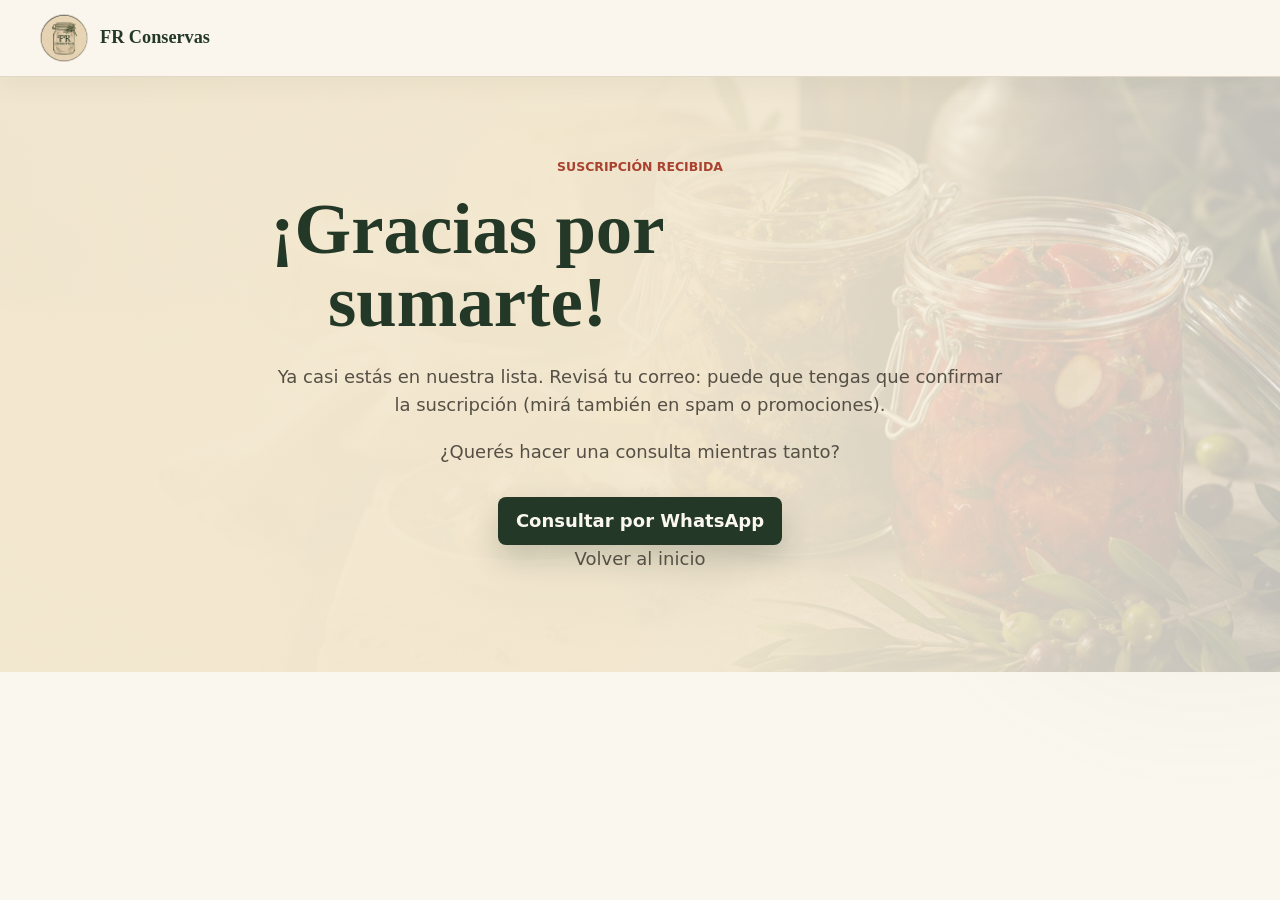
==== gracias.html @ aea1fbaa "gracias.html" ====
<!doctype html>
<html lang="es">
  <head>
    <!-- Google Tag Manager -->
    <script>(function(w,d,s,l,i){w[l]=w[l]||[];w[l].push({'gtm.start':
    new Date().getTime(),event:'gtm.js'});var f=d.getElementsByTagName(s)[0],
    j=d.createElement(s),dl=l!='dataLayer'?'&l='+l:'';j.async=true;j.src=
    'https://www.googletagmanager.com/gtm.js?id='+i+dl;f.parentNode.insertBefore(j,f);
    })(window,document,'script','dataLayer','GTM-WVT3HFXD');</script>
    <!-- End Google Tag Manager -->
    <meta charset="utf-8">
    <meta name="viewport" content="width=device-width, initial-scale=1">
    <title>¡Gracias por suscribirte! | FR Conservas</title>
    <meta name="robots" content="noindex, follow">
    <meta name="theme-color" content="#243828">

    <link rel="icon" href="FRconservaslogo.PNG.jpeg">
    <link rel="stylesheet" href="assets/css/styles.css">
    <script src="assets/js/main.js" defer></script>
  </head>
  <body>
    <!-- Google Tag Manager (noscript) -->
    <noscript><iframe src="https://www.googletagmanager.com/ns.html?id=GTM-WVT3HFXD"
    height="0" width="0" style="display:none;visibility:hidden"></iframe></noscript>
    <!-- End Google Tag Manager (noscript) -->

    <header class="site-header">
      <nav class="nav container" aria-label="Navegación principal">
        <a class="brand" href="/" aria-label="FR Conservas, ir al inicio">
          <img class="brand__mark" src="FRconservaslogo.PNG.jpeg" alt="Logo de FR Conservas con ilustración de frasco artesanal" width="64" height="64" decoding="async">
          <span class="brand__text">FR Conservas</span>
        </a>
      </nav>
    </header>

    <main id="contenido">
      <section class="final-cta section" aria-labelledby="gracias-title">
        <div class="container final-cta__inner">
          <p class="eyebrow">Suscripción recibida</p>
          <h1 id="gracias-title">¡Gracias por sumarte!</h1>
          <p>Ya casi estás en nuestra lista. Revisá tu correo: puede que tengas que confirmar la suscripción (mirá también en spam o promociones).</p>
          <p>¿Querés hacer una consulta mientras tanto?</p>
          <a class="button button--primary"
             href="https://wa.me/5491140966637"
             data-whatsapp-link
             data-location="gracias"
             data-whatsapp-message="¡Hola! Me acabo de suscribir y quiero hacer una consulta">
            Consultar por WhatsApp
          </a>
          <p><a href="/">Volver al inicio</a></p>
        </div>
      </section>
    </main>
  </body>
</html>
---- assets/css/styles.css ----
:root {
  --color-primary: #243828;
  --color-primary-strong: #17271c;
  --color-secondary: #f3e8d0;
  --color-accent: #a9432f;
  --color-sage: #73845d;
  --color-cream: #faf7ef;
  --color-paper: #fffaf0;
  --color-text: #242424;
  --color-muted: #554f45;
  --color-border: #d8ceba;
  --color-white: #ffffff;
  --shadow-soft: 0 18px 48px rgba(36, 56, 40, 0.1);
  --shadow-card: 0 22px 56px rgba(36, 56, 40, 0.13);
  --shadow-strong: 0 32px 86px rgba(17, 23, 17, 0.22);
  --radius-sm: 8px;
  --radius-md: 16px;
  --radius-lg: 24px;
  --container: 1200px;
  --content: 720px;
  --space-1: 4px;
  --space-2: 8px;
  --space-3: 12px;
  --space-4: 16px;
  --space-5: 24px;
  --space-6: 32px;
  --space-7: 48px;
  --space-8: 64px;
  --space-9: 80px;
  --space-10: 120px;
  --font-display: Georgia, "Times New Roman", serif;
  --font-body: Inter, ui-sans-serif, system-ui, -apple-system, BlinkMacSystemFont, "Segoe UI", sans-serif;
}

*,
*::before,
*::after {
  box-sizing: border-box;
}

html {
  scroll-behavior: smooth;
  scroll-padding-top: 88px;
}

body {
  margin: 0;
  background: var(--color-cream);
  color: var(--color-text);
  font-family: var(--font-body);
  font-size: 16px;
  line-height: 1.6;
  overflow-x: hidden;
  text-rendering: optimizeLegibility;
}

body::before {
  content: "";
  position: fixed;
  inset: 0;
  z-index: -1;
  pointer-events: none;
  background:
    linear-gradient(180deg, rgba(243, 232, 208, 0.72), rgba(250, 247, 239, 0) 520px),
    radial-gradient(circle at 8% 18%, rgba(169, 67, 47, 0.06), transparent 26%),
    radial-gradient(circle at 94% 48%, rgba(115, 132, 93, 0.08), transparent 28%);
}

img,
svg {
  display: block;
  max-width: 100%;
}

a {
  color: inherit;
  text-decoration: none;
}

button,
summary {
  font: inherit;
}

:focus-visible {
  outline: 3px solid var(--color-accent);
  outline-offset: 3px;
}

::selection {
  background: var(--color-primary);
  color: var(--color-cream);
}

.sr-only {
  position: absolute;
  width: 1px;
  height: 1px;
  padding: 0;
  margin: -1px;
  overflow: hidden;
  clip: rect(0, 0, 0, 0);
  white-space: nowrap;
  border: 0;
}

.skip-link {
  position: fixed;
  left: var(--space-4);
  top: var(--space-4);
  z-index: 100;
  transform: translateY(-140%);
  border-radius: var(--radius-sm);
  background: var(--color-primary);
  color: var(--color-cream);
  padding: var(--space-3) var(--space-4);
  transition: transform 180ms ease;
}

.skip-link:focus {
  transform: translateY(0);
}

.container {
  width: min(calc(100% - 32px), var(--container));
  margin-inline: auto;
}

.section {
  padding-block: var(--space-8);
  scroll-margin-top: 88px;
}

.section--tight {
  padding-block: var(--space-7);
}

.section-heading {
  max-width: var(--content);
  margin-bottom: var(--space-7);
}

.section-heading--center {
  margin-inline: auto;
  text-align: center;
}

.eyebrow {
  margin: 0 0 var(--space-4);
  color: var(--color-accent);
  font-size: 0.78rem;
  font-weight: 850;
  text-transform: uppercase;
}

h1,
h2,
h3,
p {
  margin-top: 0;
}

h1,
h2,
h3 {
  color: var(--color-primary);
  font-family: var(--font-display);
  font-weight: 700;
}

h1 {
  max-width: 11.4ch;
  margin-bottom: var(--space-5);
  font-size: clamp(2.65rem, 9vw, 4.55rem);
  line-height: 1;
}

h2 {
  margin-bottom: var(--space-4);
  font-size: clamp(2rem, 7vw, 3.3rem);
  line-height: 1.05;
}

h3 {
  margin-bottom: var(--space-3);
  font-size: 1.32rem;
  line-height: 1.18;
}

p {
  color: var(--color-muted);
}

.section-heading > p:not(.eyebrow),
.hero__lead,
.final-cta__inner > p {
  max-width: 64ch;
}

.site-header {
  position: sticky;
  top: 0;
  z-index: 50;
  background: rgba(250, 247, 239, 0.94);
  border-bottom: 1px solid rgba(216, 206, 186, 0.76);
  box-shadow: 0 10px 24px rgba(36, 56, 40, 0.04);
  backdrop-filter: blur(14px);
}

.nav {
  min-height: 76px;
  display: flex;
  align-items: center;
  justify-content: space-between;
  gap: var(--space-4);
}

.brand {
  display: inline-flex;
  align-items: center;
  gap: var(--space-3);
  min-height: 44px;
  color: var(--color-primary);
  font-weight: 800;
}

.brand__mark {
  width: 48px;
  height: 48px;
  border: 1px solid var(--color-border);
  border-radius: 50%;
  object-fit: cover;
}

.brand__text {
  font-family: var(--font-display);
  font-size: 1.14rem;
}

.nav__toggle {
  width: 44px;
  height: 44px;
  display: inline-grid;
  align-content: center;
  justify-items: center;
  gap: 4px;
  border: 1px solid var(--color-border);
  border-radius: var(--radius-sm);
  background: var(--color-paper);
  color: var(--color-primary);
  cursor: pointer;
}

.nav__toggle span:not(.sr-only) {
  width: 18px;
  height: 2px;
  background: currentColor;
}

.nav__menu {
  position: absolute;
  left: 16px;
  right: 16px;
  top: calc(100% + 8px);
  display: grid;
  gap: var(--space-2);
  padding: var(--space-4);
  border: 1px solid var(--color-border);
  border-radius: var(--radius-md);
  background: var(--color-paper);
  box-shadow: var(--shadow-soft);
  transform: translateY(-8px);
  opacity: 0;
  pointer-events: none;
  transition: opacity 180ms ease, transform 180ms ease;
}

.nav__menu.is-open {
  transform: translateY(0);
  opacity: 1;
  pointer-events: auto;
}

.nav__menu a:not(.button) {
  min-height: 44px;
  display: flex;
  align-items: center;
  color: var(--color-primary);
  font-weight: 750;
}

.nav__menu a[aria-current="true"] {
  text-decoration: underline;
  text-decoration-color: var(--color-accent);
  text-underline-offset: 6px;
}

.button {
  min-height: 48px;
  display: inline-flex;
  align-items: center;
  justify-content: center;
  border: 1px solid transparent;
  border-radius: var(--radius-sm);
  padding: 0.82rem 1.08rem;
  width: 100%;
  font-weight: 850;
  line-height: 1.1;
  text-align: center;
  transition: background 180ms ease, border-color 180ms ease, color 180ms ease, transform 180ms ease, box-shadow 180ms ease;
}

.button:hover {
  transform: translateY(-1px);
}

.button:active {
  transform: translateY(0);
}

.button--primary,
.button--small,
.button--product {
  background: var(--color-primary);
  color: var(--color-cream);
  box-shadow: 0 14px 30px rgba(36, 56, 40, 0.2);
}

.button--primary:hover,
.button--small:hover,
.button--product:hover {
  background: var(--color-primary-strong);
}

.button--secondary {
  background: rgba(255, 250, 240, 0.9);
  border-color: var(--color-border);
  color: var(--color-primary);
}

.button--secondary:hover {
  border-color: rgba(36, 56, 40, 0.38);
  background: var(--color-paper);
}

.button--small {
  min-height: 44px;
  padding-inline: var(--space-4);
  box-shadow: none;
}

.button--product {
  width: 100%;
  margin-top: var(--space-3);
  min-height: 48px;
  border-radius: 10px;
  font-size: 16px;
  font-weight: 700;
}

.hero {
  position: relative;
  overflow: hidden;
  padding-top: var(--space-7);
  background:
    linear-gradient(90deg, rgba(250, 247, 239, 0.96) 0 48%, rgba(250, 247, 239, 0.5) 72%),
    linear-gradient(180deg, var(--color-secondary), var(--color-cream));
}

.hero::after {
  content: "";
  position: absolute;
  inset: auto 0 0;
  height: 96px;
  background: linear-gradient(180deg, transparent, var(--color-cream));
  pointer-events: none;
}

.hero__grid {
  position: relative;
  z-index: 1;
  display: grid;
  gap: var(--space-8);
  align-items: center;
}

.hero__content {
  max-width: 720px;
}

.hero__lead {
  max-width: 560px;
  margin-bottom: var(--space-6);
  color: #403b32;
  font-size: 1.08rem;
  line-height: 1.72;
}

.hero__actions {
  display: flex;
  flex-wrap: wrap;
  gap: var(--space-3);
  margin-bottom: var(--space-3);
  max-width: 440px;
}

.hero__actions .button {
  width: auto;
}

.hero__note {
  margin-bottom: 0;
  color: var(--color-primary);
  font-size: 0.93rem;
  font-weight: 750;
}

.product-grid,
.faq__list {
  display: grid;
  gap: var(--space-5);
}

.product-card,
.faq details {
  border: 1px solid var(--color-border);
  border-radius: var(--radius-sm);
  background: rgba(255, 250, 240, 0.86);
}

.about {
  background:
    linear-gradient(90deg, rgba(36, 56, 40, 0.06), transparent 44%),
    var(--color-paper);
}

.faq__grid {
  display: grid;
  gap: var(--space-7);
}

.about__heading {
  margin-inline: auto;
  margin-bottom: var(--space-7);
}

.about__heading h2 {
  max-width: 760px;
  margin-inline: auto;
}

.about__body {
  display: grid;
  gap: var(--space-7);
}

.about__intro {
  max-width: 760px;
  margin-inline: auto;
  text-align: center;
}

.about__intro p:last-child {
  margin-bottom: 0;
}

.about-card-grid {
  display: grid;
  gap: var(--space-5);
}

.about-card {
  position: relative;
  min-height: 100%;
  padding: var(--space-6);
  border: 1px solid var(--color-border);
  border-radius: var(--radius-sm);
  background: rgba(255, 250, 240, 0.88);
  box-shadow: 0 16px 38px rgba(36, 56, 40, 0.075);
}

.about-card::before {
  content: "";
  position: absolute;
  left: var(--space-6);
  right: var(--space-6);
  top: 0;
  height: 3px;
  background: var(--color-accent);
}

.about-card p {
  margin-bottom: 0;
}

.products {
  background: linear-gradient(180deg, var(--color-cream), rgba(243, 232, 208, 0.48), var(--color-cream));
}

.products .section-heading::after {
  content: "";
  display: block;
  width: 92px;
  height: 1px;
  margin: var(--space-5) auto 0;
  background: var(--color-accent);
  opacity: 0.75;
}

.product-grid {
  width: min(100%, 1060px);
  margin: var(--space-7) auto 0;
  align-items: stretch;
}

.product-card {
  --product-card-height: 680px;
  --product-image-height: calc(var(--product-card-height) * 0.7);
  overflow: hidden;
  display: grid;
  grid-template-rows: var(--product-image-height) 1fr;
  height: 100%;
  position: relative;
  border-color: rgba(216, 206, 186, 0.92);
  background:
    linear-gradient(180deg, rgba(255, 250, 240, 0.96), rgba(243, 232, 208, 0.38)),
    var(--color-paper);
  border-radius: var(--radius-md);
  box-shadow: 0 24px 64px rgba(36, 56, 40, 0.12);
  min-height: var(--product-card-height);
}

.product-card__visual {
  position: relative;
  margin: 0;
  overflow: hidden;
  border-bottom: 1px solid var(--color-border);
  background: linear-gradient(180deg, #fffaf0, #f3e8d0);
  min-height: 0;
}

.product-card__visual img {
  width: 100%;
  height: 100%;
  object-fit: cover;
}

.product-card__visual::after {
  content: "";
  position: absolute;
  inset: 0;
  background:
    linear-gradient(180deg, rgba(17, 23, 17, 0), rgba(17, 23, 17, 0.08));
}

.product-card__visual--eggplant img {
  object-position: center;
}

.product-card__visual--pepper img {
  object-position: center;
}

.product-card__content {
  display: flex;
  flex-direction: column;
  position: relative;
  z-index: 2;
  gap: 0;
  padding: 20px var(--space-6) var(--space-6);
}

.product-card h3 {
  margin-bottom: var(--space-2);
  font-size: clamp(1.42rem, 2.2vw, 1.72rem);
  line-height: 1.08;
  white-space: nowrap;
}

.product-card__content p {
  margin-bottom: 0;
}

.product-card__tags {
  display: flex;
  flex-wrap: wrap;
  justify-content: center;
  gap: var(--space-2);
  padding: 0;
  margin: var(--space-1) 0 0;
  list-style: none;
}

.product-card .button {
  margin-top: 20px;
}

.product-card__tags li {
  border: 1px solid rgba(36, 56, 40, 0.16);
  border-radius: 999px;
  background: rgba(250, 247, 239, 0.72);
  color: var(--color-primary);
  padding: 0.4rem 0.58rem;
  font-size: 0.76rem;
  font-weight: 800;
}

.faq {
  background:
    linear-gradient(rgba(23, 39, 28, 0.91), rgba(23, 39, 28, 0.94)),
    url("../../assets/img/fr-conservas-hero.jpg") center / cover;
}

.faq h2,
.faq .eyebrow {
  color: var(--color-cream);
}

.faq__grid {
  align-items: start;
}

.faq details {
  padding: 0;
  border-color: rgba(250, 247, 239, 0.24);
  background: rgba(250, 247, 239, 0.1);
  box-shadow: none;
  backdrop-filter: blur(8px);
}

.faq summary {
  min-height: 56px;
  display: flex;
  align-items: center;
  justify-content: space-between;
  gap: var(--space-4);
  padding: var(--space-4) var(--space-5);
  color: var(--color-cream);
  cursor: pointer;
  font-weight: 850;
}

.faq summary::after {
  content: "+";
  color: var(--color-accent);
  font-size: 1.5rem;
  line-height: 1;
}

.faq details[open] summary::after {
  content: "-";
}

.faq details p {
  padding: 0 var(--space-5) var(--space-5);
  margin-bottom: 0;
  color: rgba(250, 247, 239, 0.8);
}

.final-cta {
  background:
    linear-gradient(90deg, rgba(243, 232, 208, 0.98) 0 48%, rgba(250, 247, 239, 0.78)),
    url("../../assets/img/fr-conservas-hero.jpg") right center / cover;
}

.final-cta__inner {
  max-width: 760px;
  margin-inline: auto;
  text-align: center;
}

.final-cta__inner > p {
  margin-inline: auto;
}

.final-cta__inner .button {
  margin-top: var(--space-3);
}

.site-footer {
  padding-block: var(--space-7) calc(var(--space-8) + 48px);
  background: var(--color-primary-strong);
  color: var(--color-cream);
}

.footer__grid {
  display: grid;
  gap: var(--space-6);
}

.site-footer p,
.site-footer a {
  color: rgba(250, 247, 239, 0.84);
}

.brand--footer {
  margin-bottom: var(--space-4);
  color: var(--color-cream);
}

.footer__contact {
  display: grid;
  gap: var(--space-3);
  font-style: normal;
}

.footer__contact a {
  min-height: 44px;
  display: inline-flex;
  align-items: center;
  width: fit-content;
  text-decoration: underline;
  text-decoration-color: rgba(250, 247, 239, 0.35);
  text-underline-offset: 5px;
}

.back-to-top {
  position: fixed;
  z-index: 40;
  right: 16px;
  border: 0;
  border-radius: 999px;
  box-shadow: 0 14px 30px rgba(36, 56, 40, 0.22);
}

.back-to-top {
  bottom: 16px;
  width: 48px;
  height: 48px;
  display: none;
  align-items: center;
  justify-content: center;
  background: var(--color-paper);
  color: var(--color-primary);
  cursor: pointer;
  font-size: 1.45rem;
  font-weight: 850;
  line-height: 1;
}

.back-to-top.is-visible {
  display: inline-flex;
}

@media (min-width: 560px) {
  .button {
    width: auto;
  }

  .button--product {
    width: 100%;
  }

  .hero__actions .button {
    min-width: 0;
  }
}

@media (min-width: 768px) {
  .container {
    width: min(calc(100% - 48px), var(--container));
  }

  .section {
    padding-block: var(--space-9);
  }

  .nav__toggle {
    display: none;
  }

  .nav__menu {
    position: static;
    display: flex;
    align-items: center;
    gap: var(--space-5);
    padding: 0;
    border: 0;
    background: transparent;
    box-shadow: none;
    opacity: 1;
    pointer-events: auto;
    transform: none;
  }

  .about-card-grid {
    grid-template-columns: repeat(3, minmax(0, 1fr));
  }

  .product-grid {
    grid-template-columns: repeat(2, minmax(0, 1fr));
    gap: var(--space-6);
  }

  .product-card {
    --product-card-height: 660px;
  }

  .footer__grid {
    grid-template-columns: minmax(0, 1fr) auto;
    align-items: center;
  }
}

@media (min-width: 1024px) {
  body {
    font-size: 18px;
  }

  .hero {
    min-height: calc(100svh - 76px);
    display: grid;
    align-items: center;
    padding-block: var(--space-9);
  }

  .hero__grid,
  .faq__grid {
    grid-template-columns: repeat(12, minmax(0, 1fr));
  }

  .hero__content {
    grid-column: 2 / span 7;
    max-width: 720px;
  }

  .hero__lead {
    font-size: 1.08rem;
  }

  .hero__actions {
    flex-wrap: nowrap;
    align-items: center;
  }

  .hero__actions .button {
    flex: 0 0 auto;
    width: auto;
  }

  .faq__grid > .section-heading {
    grid-column: span 4;
  }

  .faq__list {
    grid-column: 6 / -1;
  }
}

@media (max-width: 767px) {
  h1 {
    max-width: 11.5ch;
    font-size: clamp(2.55rem, 12vw, 3.6rem);
  }

  .hero {
    padding-bottom: var(--space-7);
  }

  .final-cta {
    background:
      linear-gradient(rgba(243, 232, 208, 0.96), rgba(250, 247, 239, 0.96)),
      url("../../assets/img/fr-conservas-hero.jpg") center / cover;
  }
}

@media (prefers-reduced-motion: reduce) {
  *,
  *::before,
  *::after {
    scroll-behavior: auto !important;
    transition-duration: 0.01ms !important;
    animation-duration: 0.01ms !important;
    animation-iteration-count: 1 !important;
  }
}
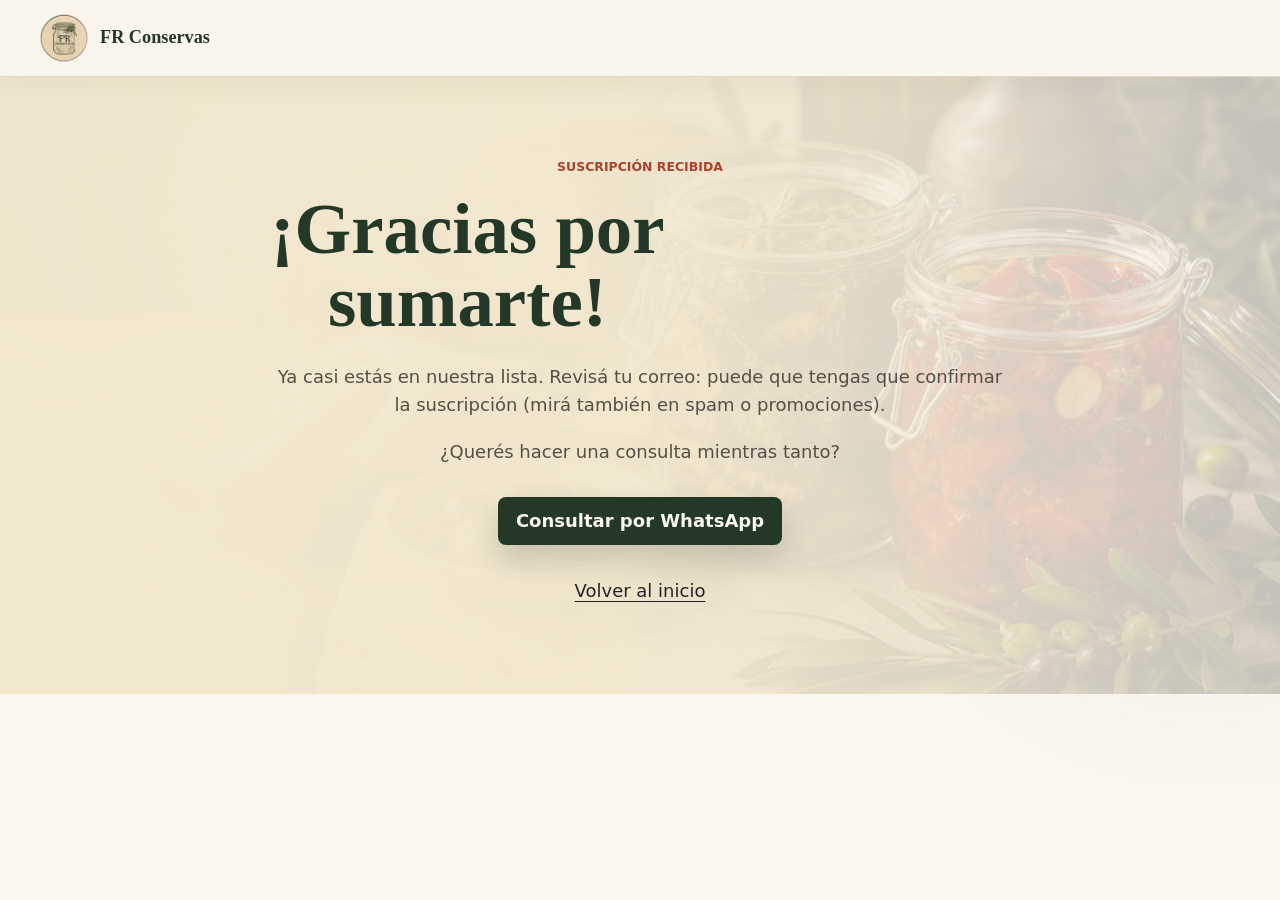
==== commit 0f92009f: "gracias fix" ====
--- a/gracias.html
+++ b/gracias.html
@@ -40,14 +40,16 @@
           <h1 id="gracias-title">¡Gracias por sumarte!</h1>
           <p>Ya casi estás en nuestra lista. Revisá tu correo: puede que tengas que confirmar la suscripción (mirá también en spam o promociones).</p>
           <p>¿Querés hacer una consulta mientras tanto?</p>
-          <a class="button button--primary"
-             href="https://wa.me/5491140966637"
-             data-whatsapp-link
-             data-location="gracias"
-             data-whatsapp-message="¡Hola! Me acabo de suscribir y quiero hacer una consulta">
-            Consultar por WhatsApp
-          </a>
-          <p><a href="/">Volver al inicio</a></p>
+          <div class="thanks__actions">
+            <a class="button button--primary"
+               href="https://wa.me/5491140966637"
+               data-whatsapp-link
+               data-location="gracias"
+               data-whatsapp-message="¡Hola! Me acabo de suscribir y quiero hacer una consulta">
+              Consultar por WhatsApp
+            </a>
+            <a class="text-link" href="/">Volver al inicio</a>
+          </div>
         </div>
       </section>
     </main>
--- a/assets/css/styles.css
+++ b/assets/css/styles.css
@@ -874,3 +874,30 @@
     animation-iteration-count: 1 !important;
   }
 }
+
+/* Página de gracias: acciones */
+.thanks__actions {
+  display: flex;
+  flex-direction: column;
+  align-items: center;
+  gap: 1.5rem;
+  margin-top: 0.5rem;
+}
+
+.text-link {
+  display: inline-block;
+  padding-block: 0.5rem;
+  color: inherit;
+  text-decoration: underline;
+  text-underline-offset: 0.2em;
+}
+
+.text-link:hover {
+  text-decoration-thickness: 2px;
+}
+
+.text-link:focus-visible {
+  outline: 2px solid currentColor;
+  outline-offset: 4px;
+  border-radius: 2px;
+}
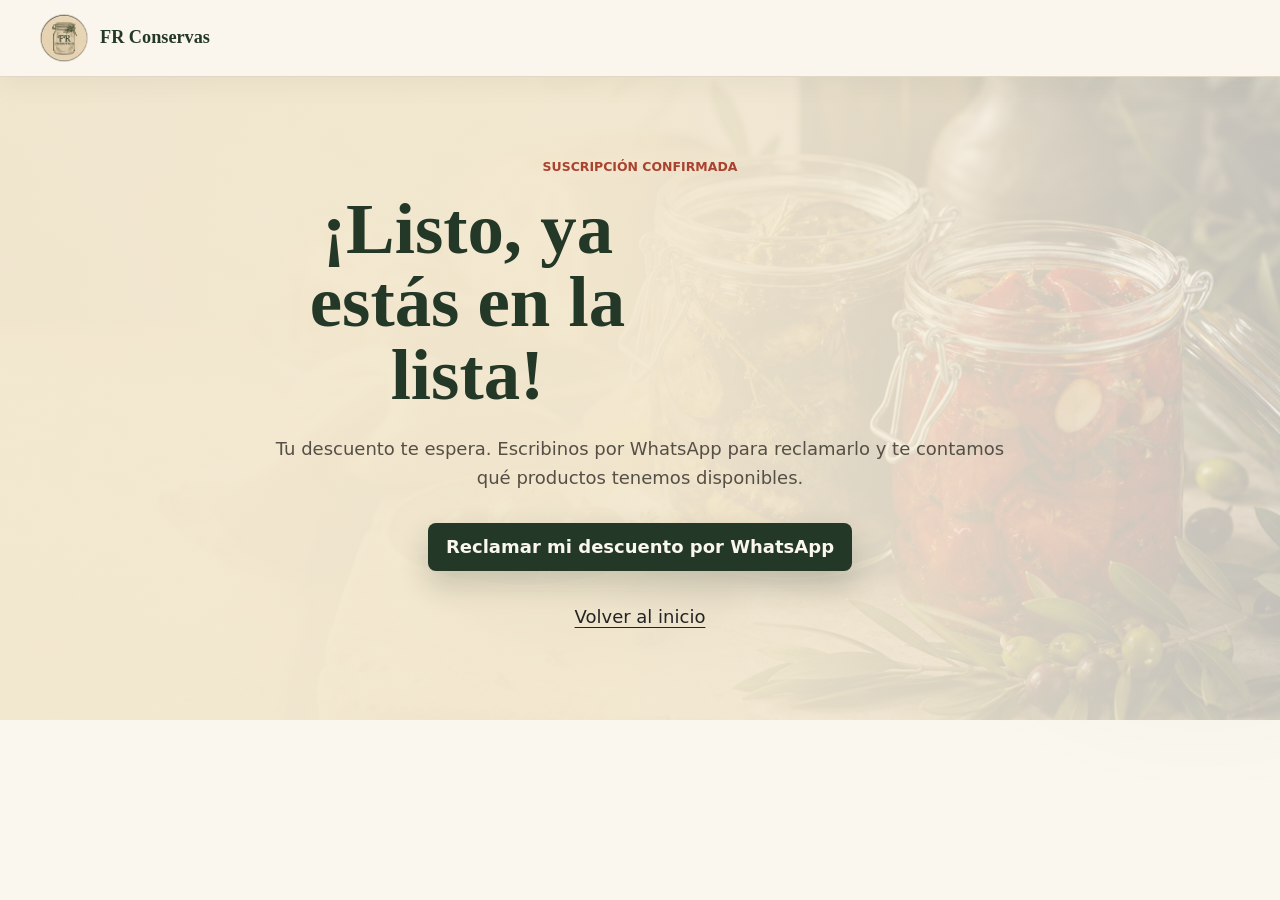
==== commit fc50f2af: "gracias msj fix" ====
--- a/gracias.html
+++ b/gracias.html
@@ -36,17 +36,16 @@
     <main id="contenido">
       <section class="final-cta section" aria-labelledby="gracias-title">
         <div class="container final-cta__inner">
-          <p class="eyebrow">Suscripción recibida</p>
-          <h1 id="gracias-title">¡Gracias por sumarte!</h1>
-          <p>Ya casi estás en nuestra lista. Revisá tu correo: puede que tengas que confirmar la suscripción (mirá también en spam o promociones).</p>
-          <p>¿Querés hacer una consulta mientras tanto?</p>
+          <p class="eyebrow">Suscripción confirmada</p>
+          <h1 id="gracias-title">¡Listo, ya estás en la lista!</h1>
+          <p>Tu descuento te espera. Escribinos por WhatsApp para reclamarlo y te contamos qué productos tenemos disponibles.</p>
           <div class="thanks__actions">
             <a class="button button--primary"
                href="https://wa.me/5491140966637"
                data-whatsapp-link
                data-location="gracias"
-               data-whatsapp-message="¡Hola! Me acabo de suscribir y quiero hacer una consulta">
-              Consultar por WhatsApp
+               data-whatsapp-message="¡Hola! Me acabo de suscribir y quiero reclamar mi descuento">
+              Reclamar mi descuento por WhatsApp
             </a>
             <a class="text-link" href="/">Volver al inicio</a>
           </div>
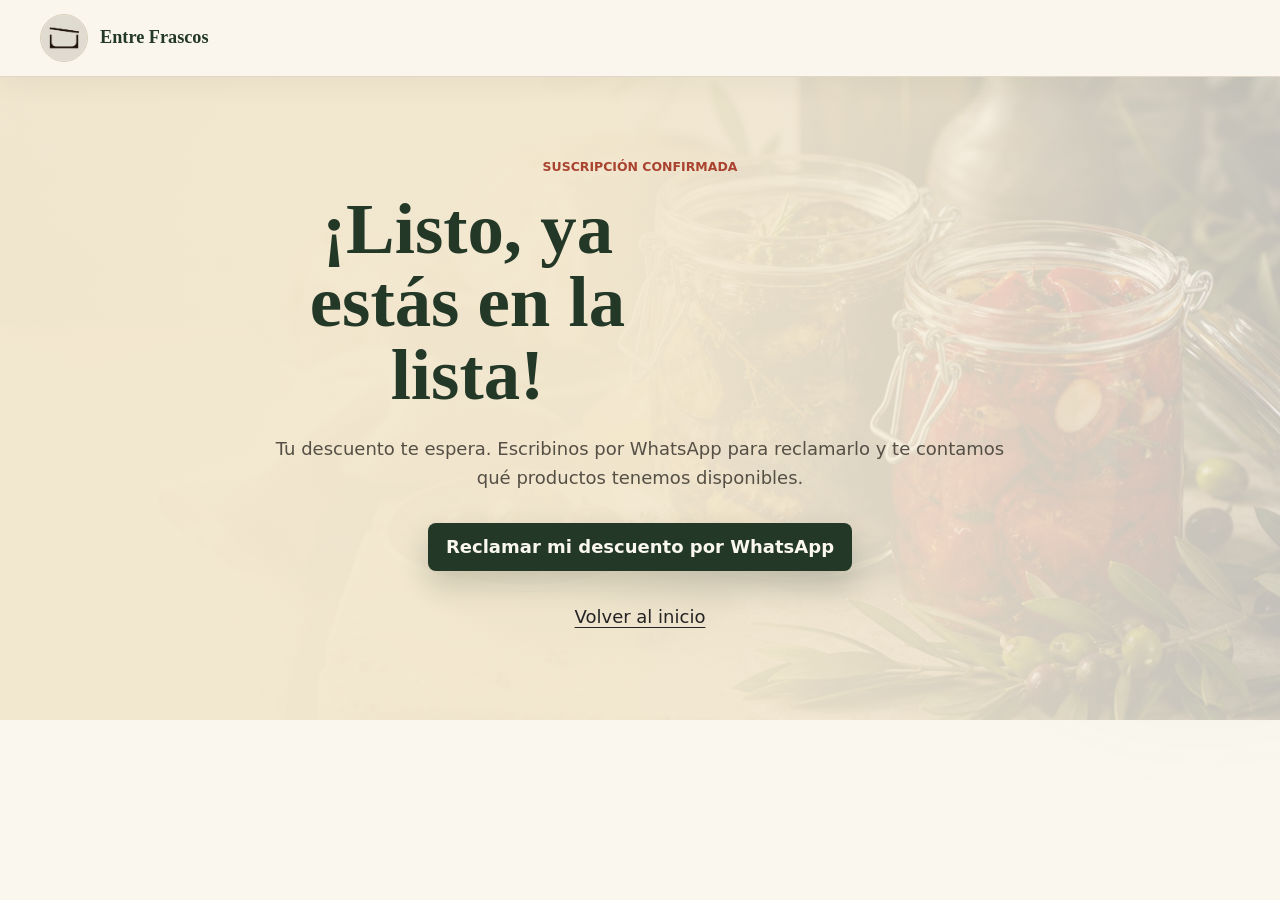
==== commit 85ff2324: "Entre Frascos" ====
--- a/gracias.html
+++ b/gracias.html
@@ -10,11 +10,11 @@
     <!-- End Google Tag Manager -->
     <meta charset="utf-8">
     <meta name="viewport" content="width=device-width, initial-scale=1">
-    <title>¡Gracias por suscribirte! | FR Conservas</title>
+    <title>¡Gracias por suscribirte! | Entre Frascos</title>
     <meta name="robots" content="noindex, follow">
     <meta name="theme-color" content="#243828">
 
-    <link rel="icon" href="FRconservaslogo.PNG.jpeg">
+    <link rel="icon" href="entre-frascos-logo.png">
     <link rel="stylesheet" href="assets/css/styles.css">
     <script src="assets/js/main.js" defer></script>
   </head>
@@ -26,9 +26,9 @@
 
     <header class="site-header">
       <nav class="nav container" aria-label="Navegación principal">
-        <a class="brand" href="/" aria-label="FR Conservas, ir al inicio">
-          <img class="brand__mark" src="FRconservaslogo.PNG.jpeg" alt="Logo de FR Conservas con ilustración de frasco artesanal" width="64" height="64" decoding="async">
-          <span class="brand__text">FR Conservas</span>
+        <a class="brand" href="/" aria-label="Entre Frascos, ir al inicio">
+          <img class="brand__mark" src="entre-frascos-logo.png" alt="Logo de Entre Frascos: frasco con la tapa entreabierta" width="64" height="64" decoding="async">
+          <span class="brand__text">Entre Frascos</span>
         </a>
       </nav>
     </header>
--- a/assets/css/styles.css
+++ b/assets/css/styles.css
@@ -608,7 +608,7 @@
 .faq {
   background:
     linear-gradient(rgba(23, 39, 28, 0.91), rgba(23, 39, 28, 0.94)),
-    url("../../assets/img/fr-conservas-hero.jpg") center / cover;
+    url("../../assets/img/entre-frascos-hero.jpg") center / cover;
 }
 
 .faq h2,
@@ -660,7 +660,7 @@
 .final-cta {
   background:
     linear-gradient(90deg, rgba(243, 232, 208, 0.98) 0 48%, rgba(250, 247, 239, 0.78)),
-    url("../../assets/img/fr-conservas-hero.jpg") right center / cover;
+    url("../../assets/img/entre-frascos-hero.jpg") right center / cover;
 }
 
 .final-cta__inner {
@@ -860,7 +860,7 @@
   .final-cta {
     background:
       linear-gradient(rgba(243, 232, 208, 0.96), rgba(250, 247, 239, 0.96)),
-      url("../../assets/img/fr-conservas-hero.jpg") center / cover;
+      url("../../assets/img/entre-frascos-hero.jpg") center / cover;
   }
 }
 
